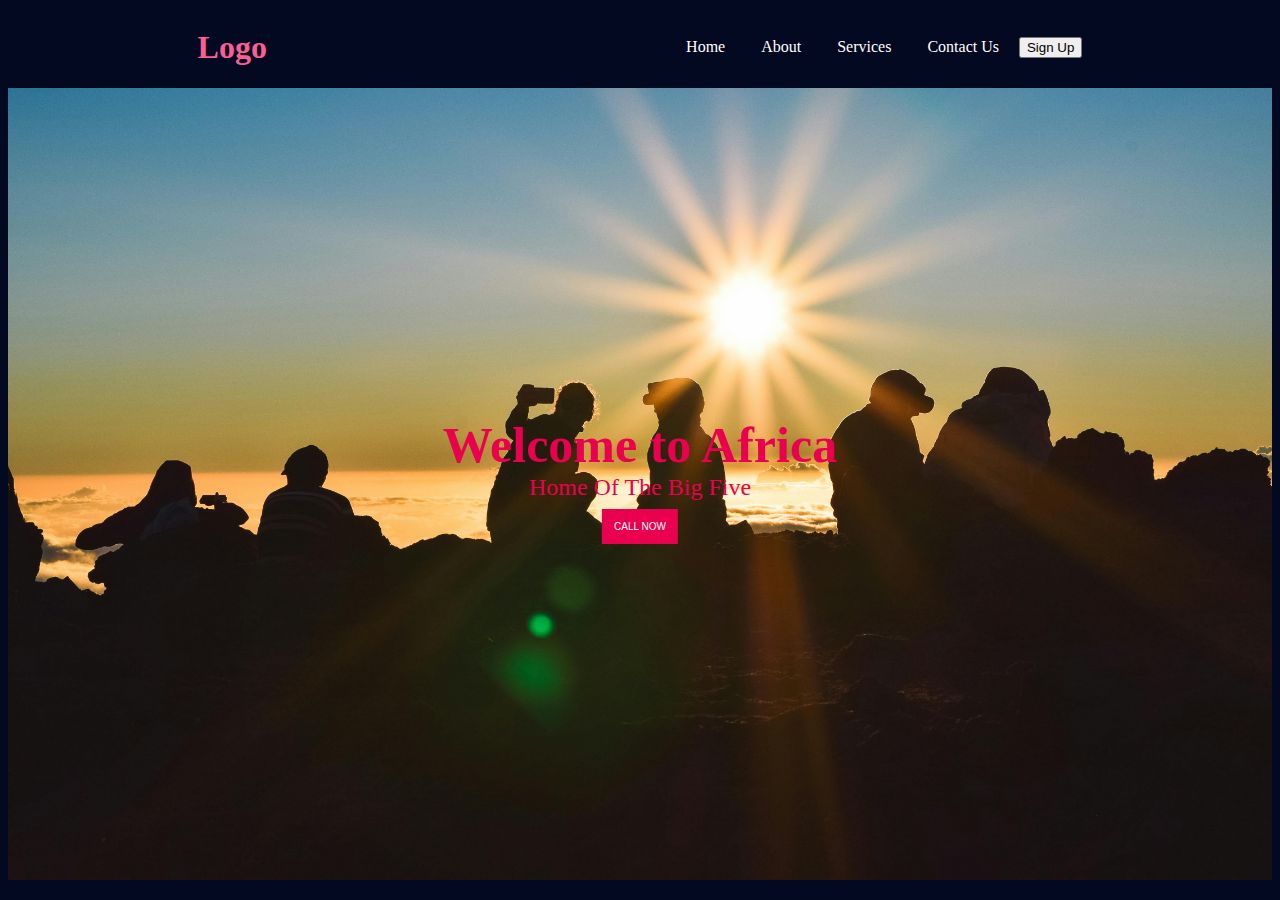
==== day4/index.html @ 5b534db1 "day four at shield" ====
<!DOCTYPE html>
<html lang="en">
<head>
    <!-- Read the Formbutton docs at formspree.io/formbutton/docs. See more examples at codepen.io/formspree -->
<script src="https://formspree.io/js/formbutton-v1.min.js" defer></script>
<script>
  /* paste this line in verbatim */
  window.formbutton=window.formbutton||function(){(formbutton.q=formbutton.q||[]).push(arguments)};
  /* customize formbutton below*/     
  formbutton("create", {
    action: "https://formspree.io/f/mnqeezbw",
    title: "How can we help?",
    fields: [
      { 
        type: "email", 
        label: "Email:", 
        name: "email",
        required: true,
        placeholder: "your@email.com"
      },
      {
        type: "textarea",
        label: "Message:",
        name: "message",
        placeholder: "What's on your mind?",
      },
      { type: "submit" }      
    ],
    styles: {
      title: {
        backgroundColor: "gray"
      },
      button: {
        backgroundColor: "gray"
      }
    }
  });
</script>
    <meta charset="UTF-8">
    <meta name="viewport" content="width=device-width, initial-scale=1.0">
    <title>Document</title>
    <link rel="stylesheet" href="style.css">
</head>
<body>
    <section class="navigation">
        <h1 class="logo">Logo</h1>

        <div class="navlinks">
            <a href="">Home</a>
            <a href="">About</a>
            <a href="">Services</a>
            <a href="">Contact Us</a>
            <button>Sign Up</button>
        </div>
    </section>

    <section class="hero">
        <img src="./assets/heroimage.jpg" alt="hero image">
        <div class="hero-content">
            <h1>Welcome to Africa</h1>
            <p>Home Of The Big Five</p>
            <button>CALL NOW</button>
        </div>
    </section>
</body>
</html>
---- day4/style.css ----
body{
    background-color: #030920;
}

.navigation{
    width: 70%;
    margin: auto;
    display: flex;
    align-items: center;
    flex-direction: row;
    justify-content: space-between;
}

.logo{
    color: rgb(252, 94, 147);
}

.navlinks > a{
    color: #fff;
    text-decoration: none;
    margin: 16px;
}

.hero{
    width: 100%;
    height: 88vh;
    overflow: hidden;
    position: relative;
}
.hero img{
    width: 100%;
    height: 100%;
    object-fit: cover;
    display: block;
}

.hero-content{
    position: absolute;
    top: 50%;
    left: 50%;
    transform: translate(-50%, -50%);
    text-align: center;
    color: rgb(233, 0, 78);
}

.hero-content h1 {
    font-size: 50px;
    margin: 0;
}

.hero-content p {
    font-size: 24px;
    margin: 0;
}

.hero-content button {
    margin: 8px;
    padding: 12px;
    font-size: 10px;
    border: none;
    color: white;
    background-color: rgb(233, 0, 78);
}

.hero-content button:hover{
    background-color: coral;
}
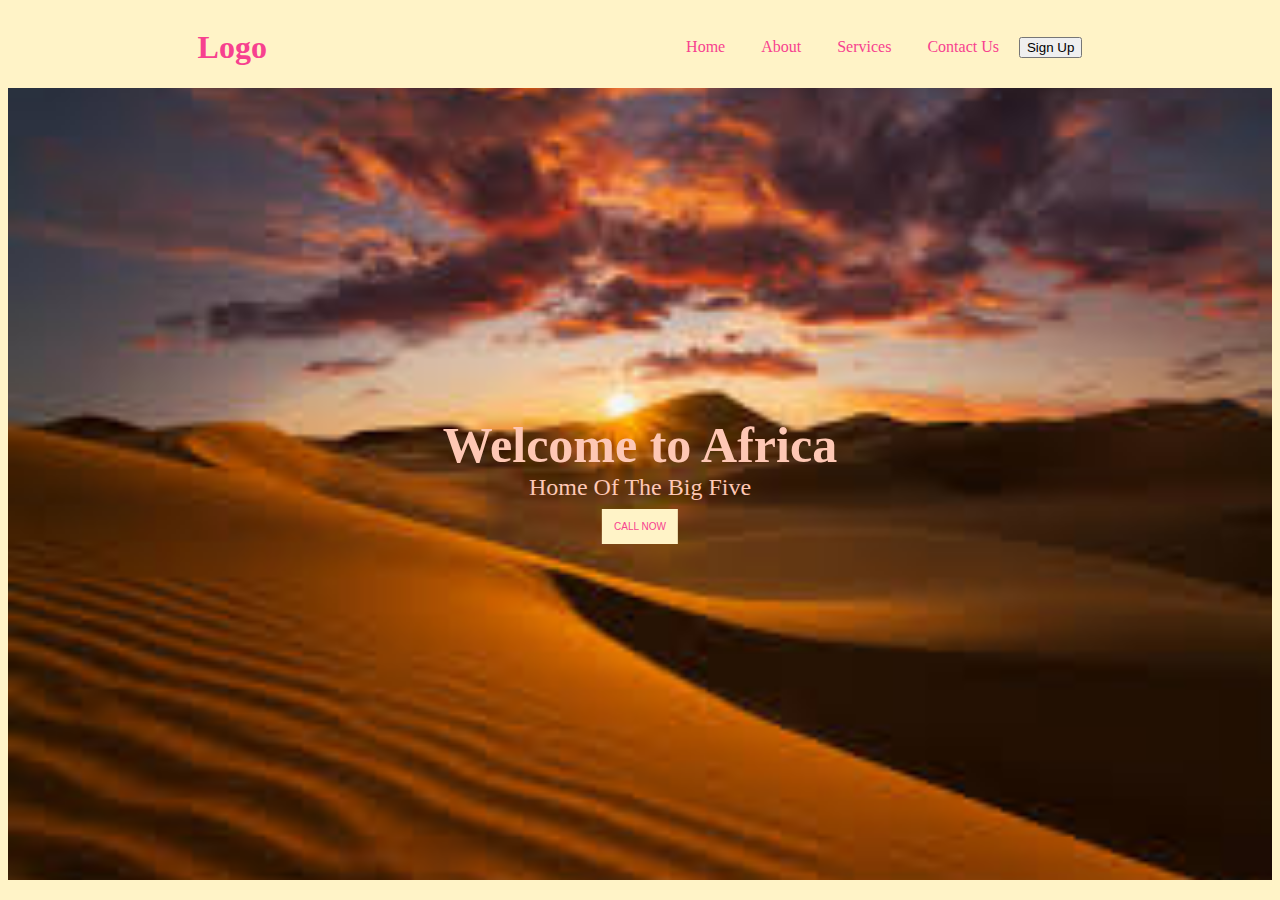
==== commit 870b2cb8: "adding images" ====
--- a/day4/index.html
+++ b/day4/index.html
@@ -55,7 +55,7 @@
     </section>
 
     <section class="hero">
-        <img src="./assets/heroimage.jpg" alt="hero image">
+        <img src="./assets/download.jfif" alt="hero image">
         <div class="hero-content">
             <h1>Welcome to Africa</h1>
             <p>Home Of The Big Five</p>
--- a/day4/style.css
+++ b/day4/style.css
@@ -1,5 +1,5 @@
 body{
-    background-color: #030920;
+    background-color: #FFF3C7;
 }
 
 .navigation{
@@ -12,11 +12,11 @@
 }
 
 .logo{
-    color: rgb(252, 94, 147);
+    color: #F7418F;
 }
 
 .navlinks > a{
-    color: #fff;
+    color: #F7418F;
     text-decoration: none;
     margin: 16px;
 }
@@ -40,7 +40,7 @@
     left: 50%;
     transform: translate(-50%, -50%);
     text-align: center;
-    color: rgb(233, 0, 78);
+    color: #FEC7B4;
 }
 
 .hero-content h1 {
@@ -58,10 +58,10 @@
     padding: 12px;
     font-size: 10px;
     border: none;
-    color: white;
-    background-color: rgb(233, 0, 78);
+    color: #F7418F;
+    background-color: #FFF3C7;
 }
 
 .hero-content button:hover{
-    background-color: coral;
+    background-color: #FEC7B4;
 }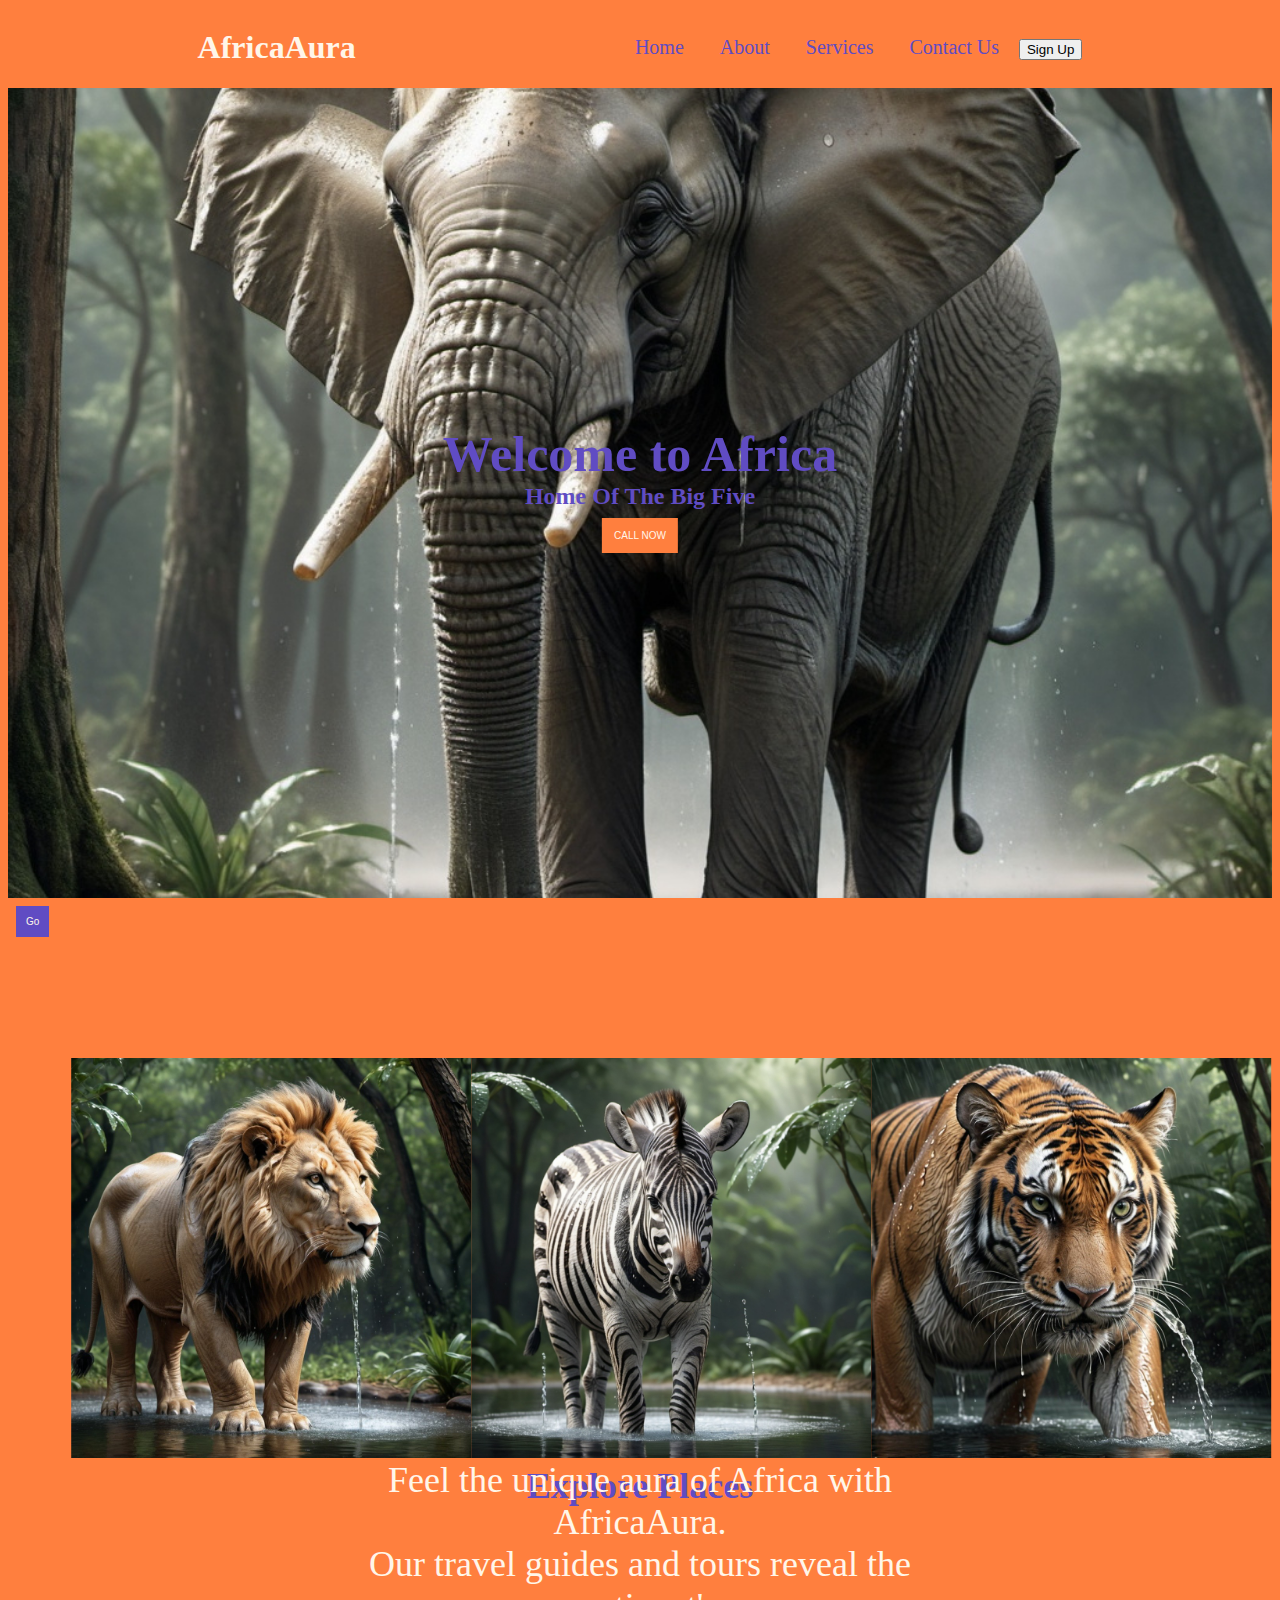
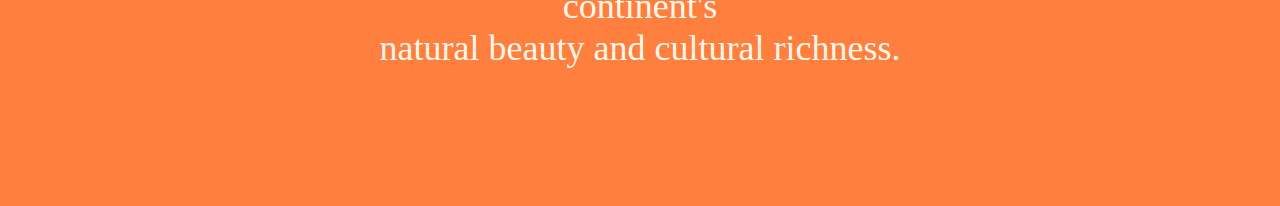
==== commit d18e008c: "added an abou me section" ====
--- a/day4/index.html
+++ b/day4/index.html
@@ -38,29 +38,48 @@
 </script>
     <meta charset="UTF-8">
     <meta name="viewport" content="width=device-width, initial-scale=1.0">
-    <title>Document</title>
+    <title>AfricaAura</title>
     <link rel="stylesheet" href="style.css">
 </head>
 <body>
+  <section>
     <section class="navigation">
-        <h1 class="logo">Logo</h1>
+        <h1 class="logo">AfricaAura</h1>
 
         <div class="navlinks">
-            <a href="">Home</a>
-            <a href="">About</a>
+            <a href="#Home">Home</a>
+            <a href="#About">About</a>
             <a href="">Services</a>
             <a href="">Contact Us</a>
             <button>Sign Up</button>
         </div>
-    </section>
+    
+      </section >
 
     <section class="hero">
-        <img src="./assets/download.jfif" alt="hero image">
+        <img src="./assets/elephant.jpg" alt="hero image">
         <div class="hero-content">
             <h1>Welcome to Africa</h1>
-            <p>Home Of The Big Five</p>
+            <h2>Home Of The Big Five</h2>
             <button>CALL NOW</button>
         </div>
     </section>
+  </section>
+
+  <section id="About">
+    <div class="explore">
+      <img src="assets/lion.jpg" alt="" width="400px" height="400px">
+      <img src="assets/zebra.jpg" alt="" width="400px" height="400px">
+      <img src="assets/tiger.jpg" alt="" width="400px" height="400px">
+    </div>
+    <div class="discription">
+      <h2>Explore Places</h2>
+      <p>Feel the unique aura of Africa with AfricaAura. <br>
+         Our travel guides and tours reveal the continent's <br>
+         natural beauty and cultural richness.</p>
+      <button>Go</button>
+
+    </div>
+  </section>
 </body>
 </html>--- a/day4/style.css
+++ b/day4/style.css
@@ -1,5 +1,5 @@
 body{
-    background-color: #FFF3C7;
+    background-color: #FF7F3E;
 }
 
 .navigation{
@@ -9,21 +9,23 @@
     align-items: center;
     flex-direction: row;
     justify-content: space-between;
+    
 }
 
 .logo{
-    color: #F7418F;
+    color: #FFF6E9;
 }
 
 .navlinks > a{
-    color: #F7418F;
+    color: #604CC3;
     text-decoration: none;
     margin: 16px;
+    font-size: 20px;
 }
 
 .hero{
     width: 100%;
-    height: 88vh;
+    height: 90vh;
     overflow: hidden;
     position: relative;
 }
@@ -40,7 +42,7 @@
     left: 50%;
     transform: translate(-50%, -50%);
     text-align: center;
-    color: #FEC7B4;
+    color: #604CC3;
 }
 
 .hero-content h1 {
@@ -48,7 +50,7 @@
     margin: 0;
 }
 
-.hero-content p {
+.hero-content h2 {
     font-size: 24px;
     margin: 0;
 }
@@ -58,10 +60,61 @@
     padding: 12px;
     font-size: 10px;
     border: none;
-    color: #F7418F;
-    background-color: #FFF3C7;
+    color: #FFF6E9;
+    background-color: #FF7F3E;
 }
 
 .hero-content button:hover{
-    background-color: #FEC7B4;
+    background-color: #604CC3;
+}
+
+#About{
+    width: 100%;
+    height: 100vh;
+    overflow: hidden;
+    position: relative;
+}
+
+.explore {
+    position: absolute;
+    top: 40%;
+    left: 50%;
+    transform: translate(-50%, -50%);
+    width: 90%;
+    margin: auto;
+    display: flex;
+    align-items: center;
+    flex-direction: row;
+    justify-content: space-evenly;
+
+}
+
+.discription p {
+    position: absolute;
+    top: 70%;
+    left: 50%;
+    transform: translate(-50%, -50%);
+    text-align: center;
+    font-size: 36px;
+    color: #FFF6E9
+
+}
+
+.discription h2 {
+    position: absolute;
+    top: 62%;
+    left: 50%;
+    transform: translate(-50%, -50%);
+    text-align: center;
+    font-size: 36px;
+    color: #604CC3;
+}
+
+.discription button {
+    margin: 8px;
+    padding: 10px;
+    font-size: 10px;
+    border: none;
+    color: #FFF6E9;
+    background-color: #604CC3;
 }